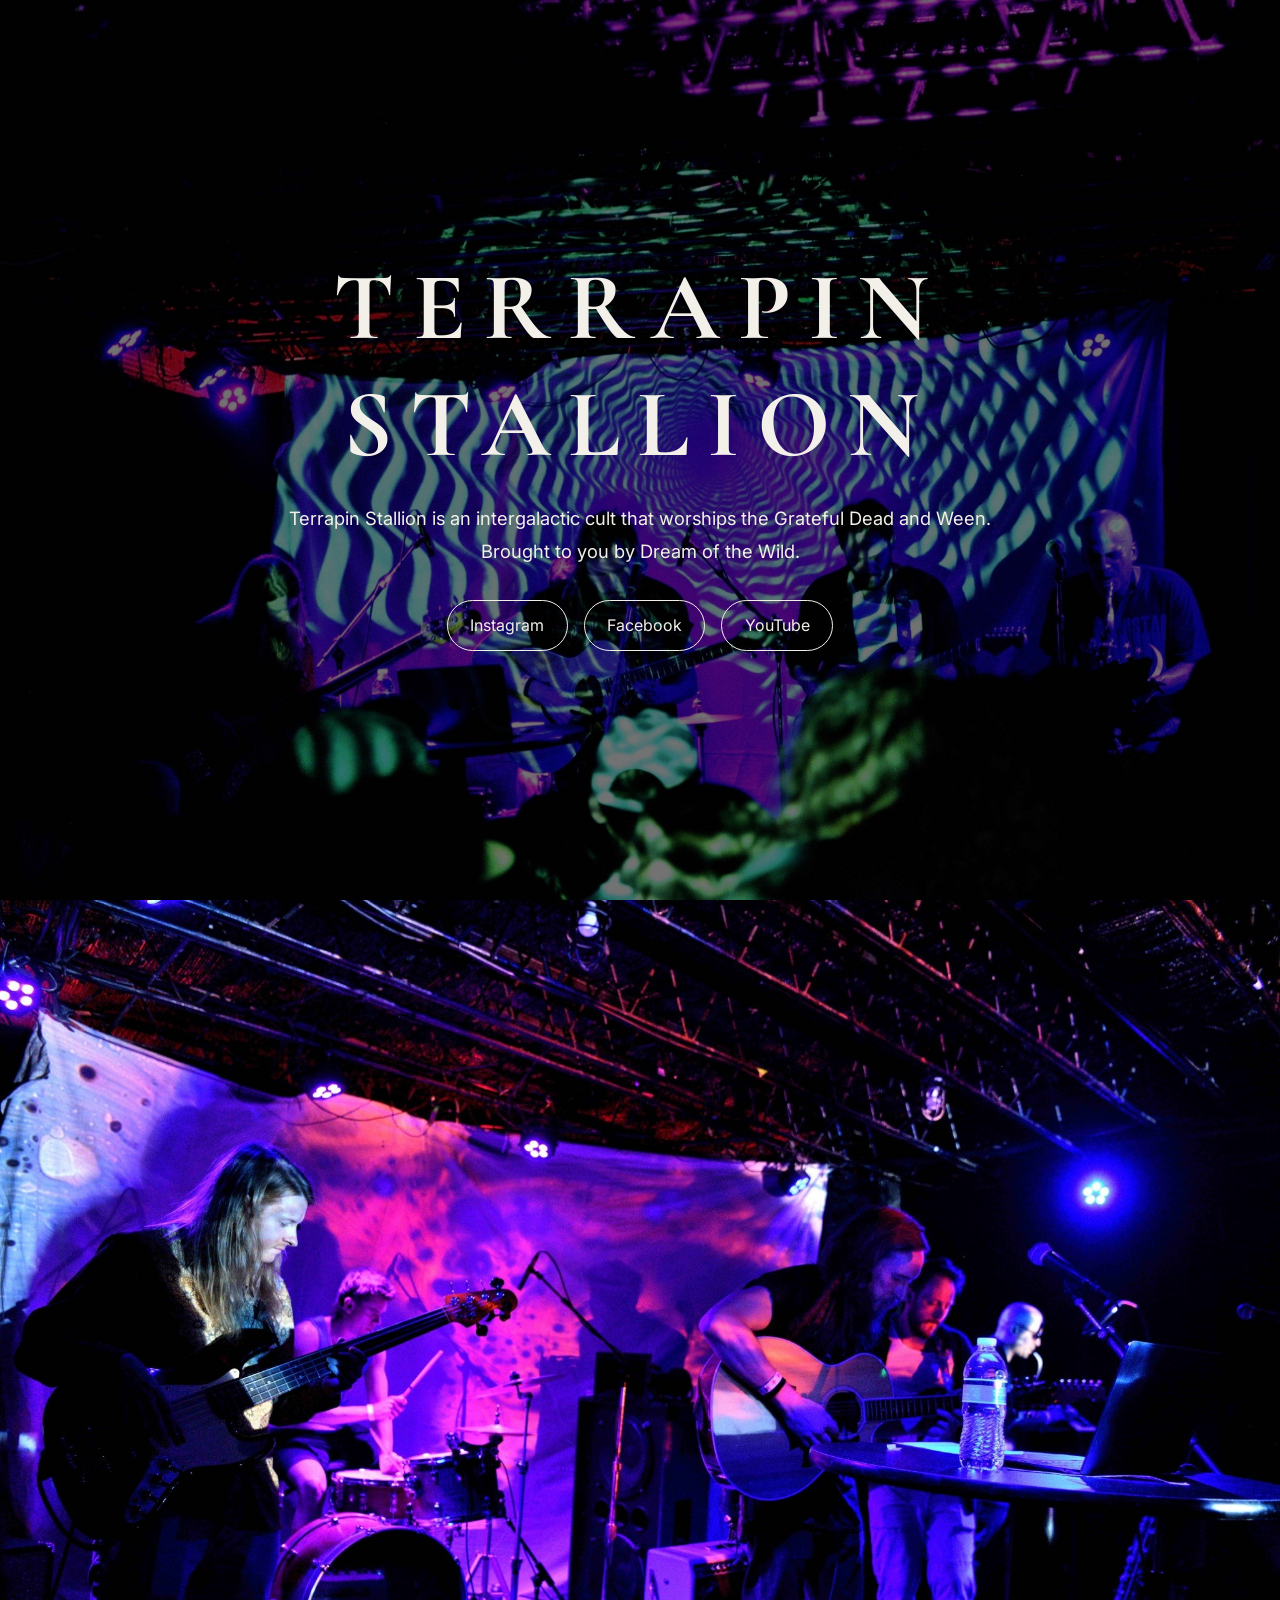
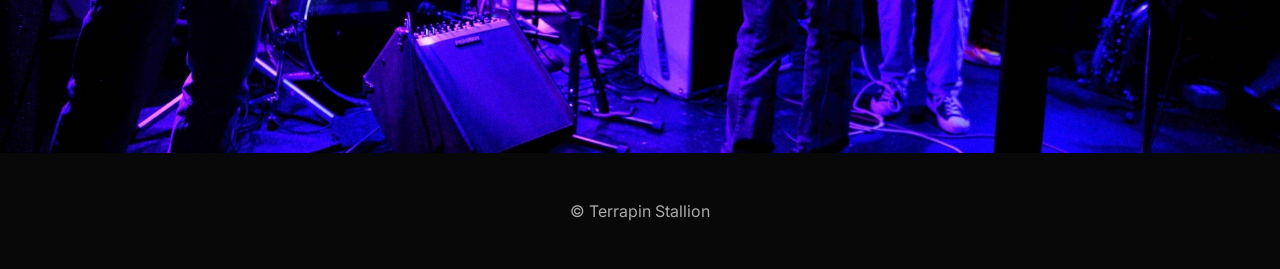
==== index.html @ 1fdfc869 "Add files via upload" ====
<!doctype html>
<html lang="en">
<head>
<meta charset="utf-8">
<meta name="viewport" content="width=device-width,initial-scale=1">
<title>Terrapin Stallion</title>
<meta name="description" content="Terrapin Stallion">
<link rel="preconnect" href="https://fonts.googleapis.com">
<link rel="preconnect" href="https://fonts.gstatic.com" crossorigin>
<link href="https://fonts.googleapis.com/css2?family=Cormorant+Garamond:wght@500;700&family=Inter:wght@300;400;600&display=swap" rel="stylesheet">
<link rel="stylesheet" href="style.css">
</head>
<body>
<section class="hero">
<div class="overlay"></div>
<div class="content">
<h1>TERRAPIN STALLION</h1>
<p>Terrapin Stallion is an intergalactic cult that worships the Grateful Dead and Ween. Brought to you by Dream of the Wild.</p>
<div class="buttons">
<a href="https://www.instagram.com/dreamofthewildofficial/" target="_blank">Instagram</a>
<a href="https://www.facebook.com/dreamofthewild/" target="_blank">Facebook</a>
<a href="https://www.youtube.com/channel/UCH4yF0SMGt9WwRROaF1CUCg" target="_blank">YouTube</a>
</div>
</div>
</section>
<section class="image"><img src="assets/photo2.jpg" alt="Band performing"></section>
<footer>© Terrapin Stallion</footer>
</body></html>
---- style.css ----
html{scroll-behavior:smooth}
body{margin:0;background:#080808;color:#F3F0EA;font-family:Inter,sans-serif}
.hero{min-height:100vh;background:url('assets/photo1.jpg') center/cover no-repeat;position:relative;display:flex;align-items:center;justify-content:center}
.overlay{position:absolute;inset:0;background:rgba(0,0,0,.55)}
.content{position:relative;max-width:760px;padding:2rem;text-align:center;animation:fade 1.2s}
h1{font-family:'Cormorant Garamond',serif;font-size:clamp(3rem,8vw,6rem);letter-spacing:.18em;margin:0 0 1rem}
p{font-size:1.15rem;line-height:1.8}
.buttons{margin-top:2rem;display:flex;gap:1rem;justify-content:center;flex-wrap:wrap}
a{color:#F3F0EA;text-decoration:none;border:1px solid #F3F0EA;padding:.9rem 1.4rem;border-radius:999px}
a:hover{background:#F3F0EA;color:#080808}
.image img{display:block;width:100%}
footer{text-align:center;padding:3rem;color:#aaa}
@keyframes fade{from{opacity:0;transform:translateY(20px)}to{opacity:1;transform:none}}
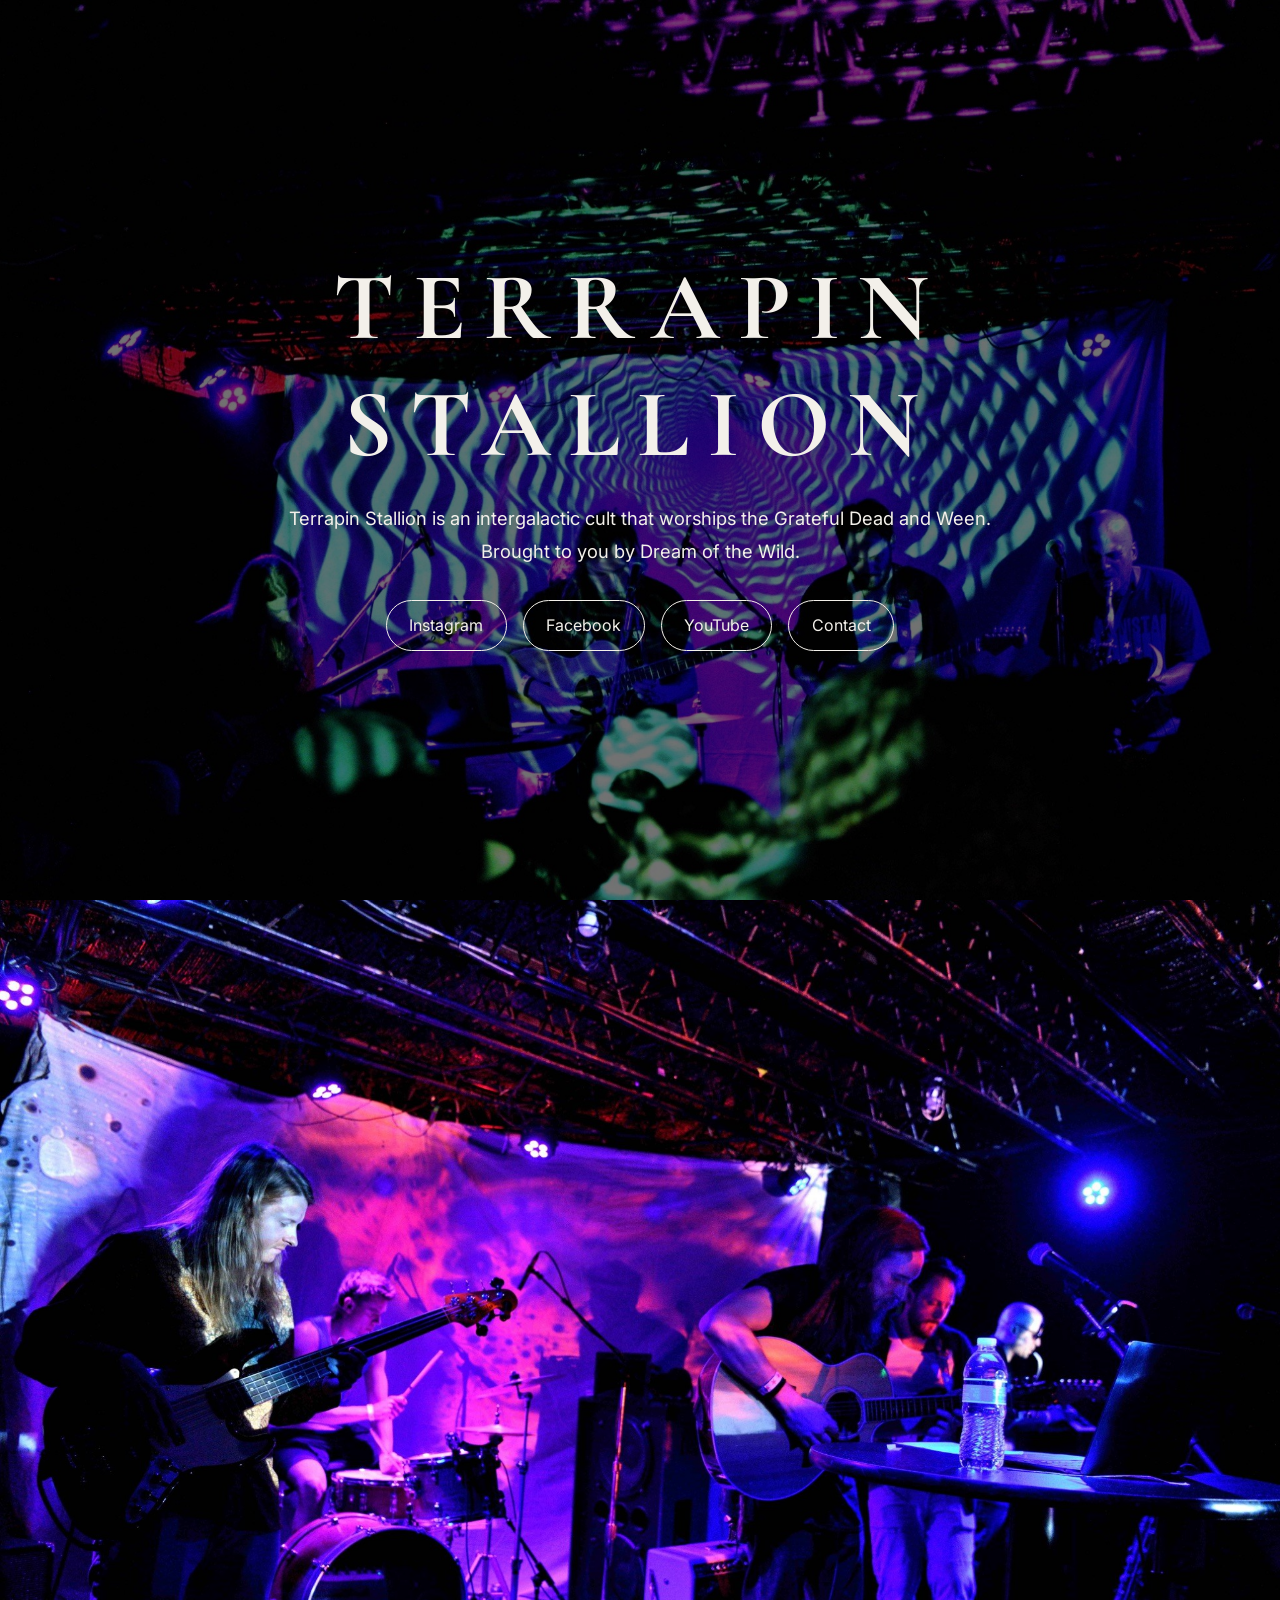
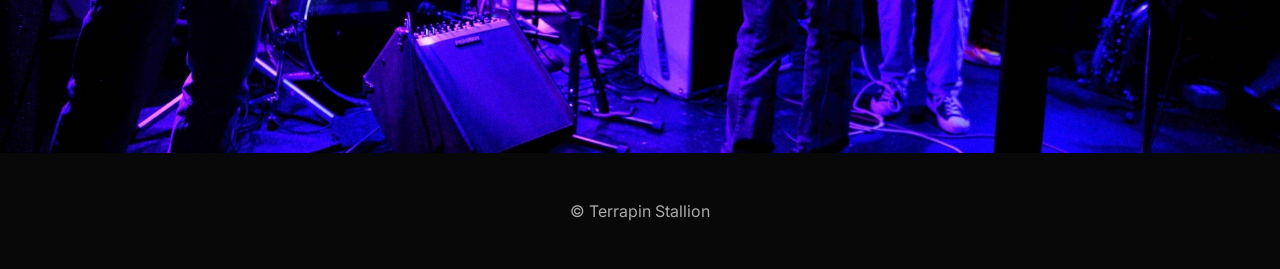
==== commit 401b8198: "Add files via upload" ====
--- a/index.html
+++ b/index.html
@@ -16,13 +16,20 @@
 <div class="content">
 <h1>TERRAPIN STALLION</h1>
 <p>Terrapin Stallion is an intergalactic cult that worships the Grateful Dead and Ween. Brought to you by Dream of the Wild.</p>
+
 <div class="buttons">
 <a href="https://www.instagram.com/dreamofthewildofficial/" target="_blank">Instagram</a>
 <a href="https://www.facebook.com/dreamofthewild/" target="_blank">Facebook</a>
 <a href="https://www.youtube.com/channel/UCH4yF0SMGt9WwRROaF1CUCg" target="_blank">YouTube</a>
+<a href="mailto:dreamofthewildofficial@gmail.com">Contact</a>
 </div>
 </div>
 </section>
-<section class="image"><img src="assets/photo2.jpg" alt="Band performing"></section>
+
+<section class="image">
+<img src="assets/photo2.jpg" alt="Terrapin Stallion performing live">
+</section>
+
 <footer>© Terrapin Stallion</footer>
-</body></html>+</body>
+</html>
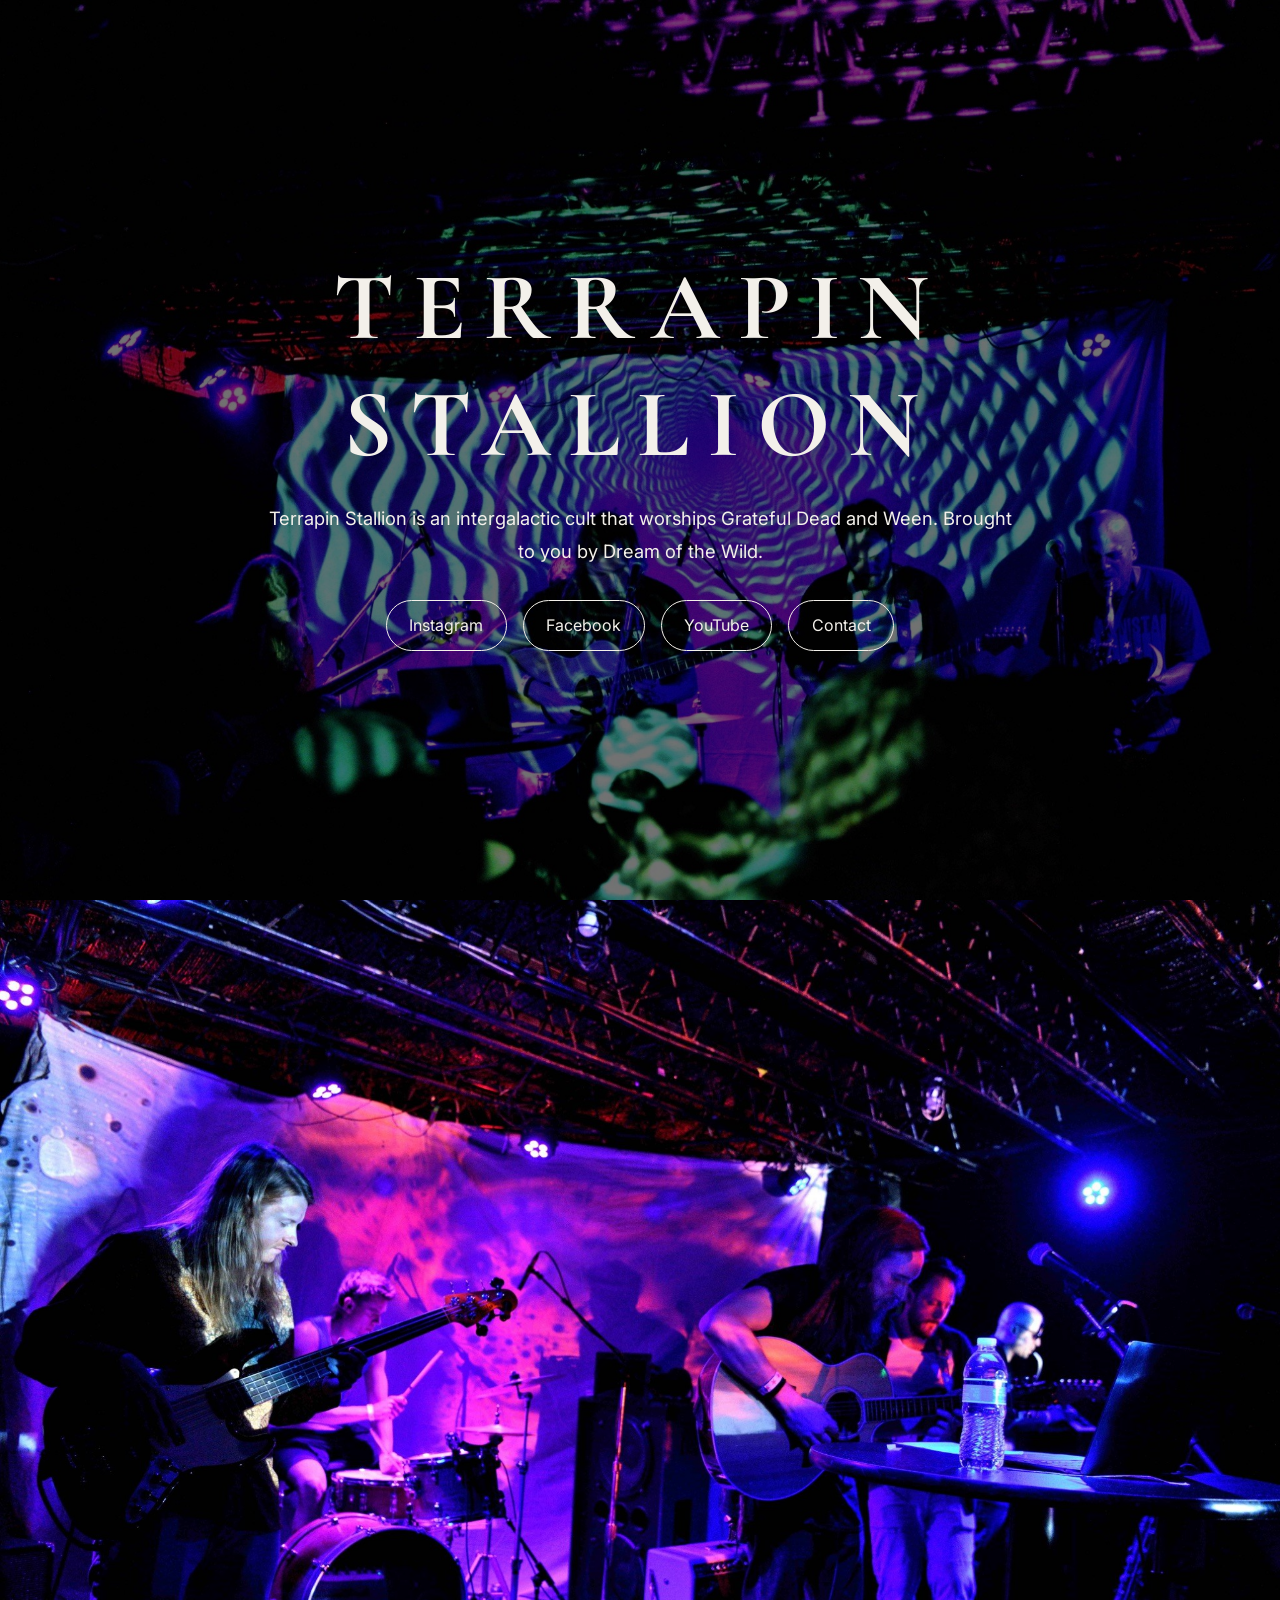
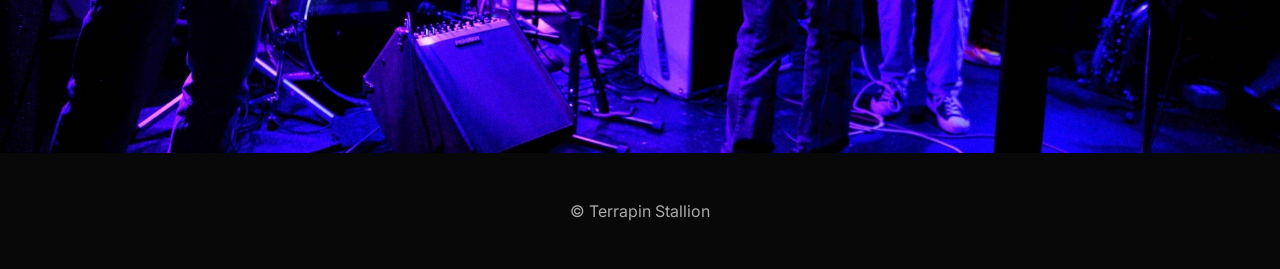
==== commit 9e21156a: "Add files via upload" ====
--- a/index.html
+++ b/index.html
@@ -15,7 +15,7 @@
 <div class="overlay"></div>
 <div class="content">
 <h1>TERRAPIN STALLION</h1>
-<p>Terrapin Stallion is an intergalactic cult that worships the Grateful Dead and Ween. Brought to you by Dream of the Wild.</p>
+<p>Terrapin Stallion is an intergalactic cult that worships Grateful Dead and Ween. Brought to you by Dream of the Wild.</p>
 
 <div class="buttons">
 <a href="https://www.instagram.com/dreamofthewildofficial/" target="_blank">Instagram</a>
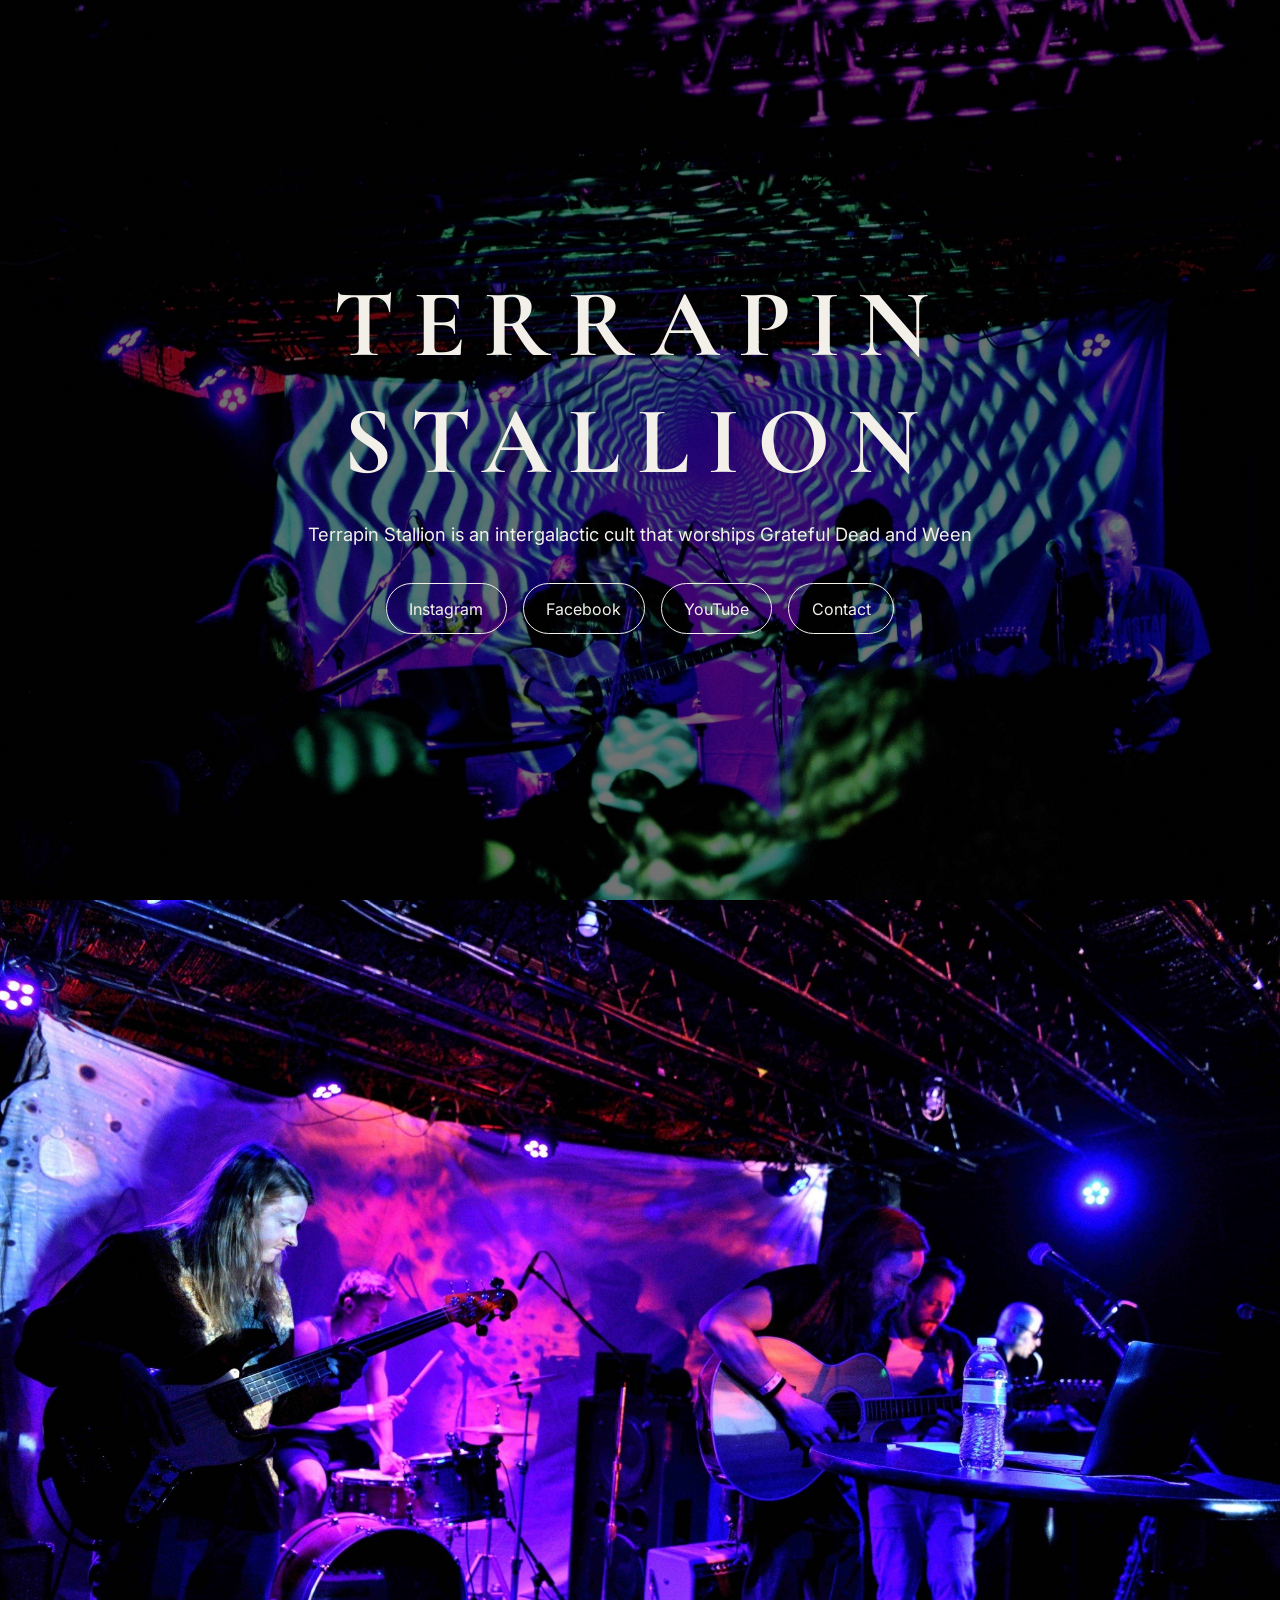
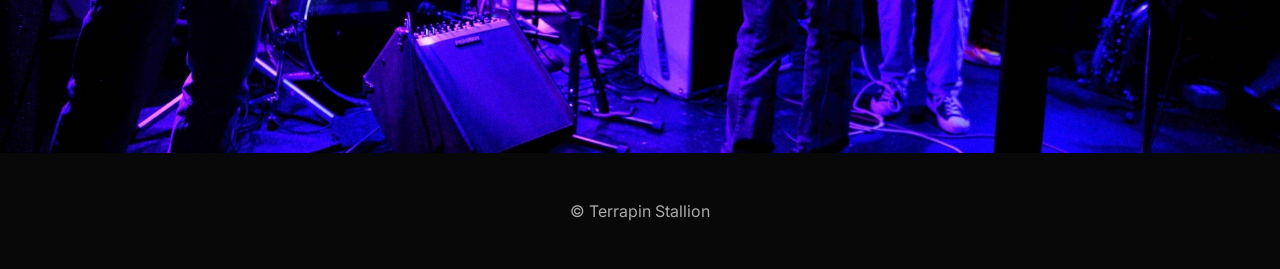
==== commit f504e91e: "Add files via upload" ====
--- a/index.html
+++ b/index.html
@@ -15,7 +15,7 @@
 <div class="overlay"></div>
 <div class="content">
 <h1>TERRAPIN STALLION</h1>
-<p>Terrapin Stallion is an intergalactic cult that worships Grateful Dead and Ween. Brought to you by Dream of the Wild.</p>
+<p>Terrapin Stallion is an intergalactic cult that worships Grateful Dead and Ween</p>
 
 <div class="buttons">
 <a href="https://www.instagram.com/dreamofthewildofficial/" target="_blank">Instagram</a>
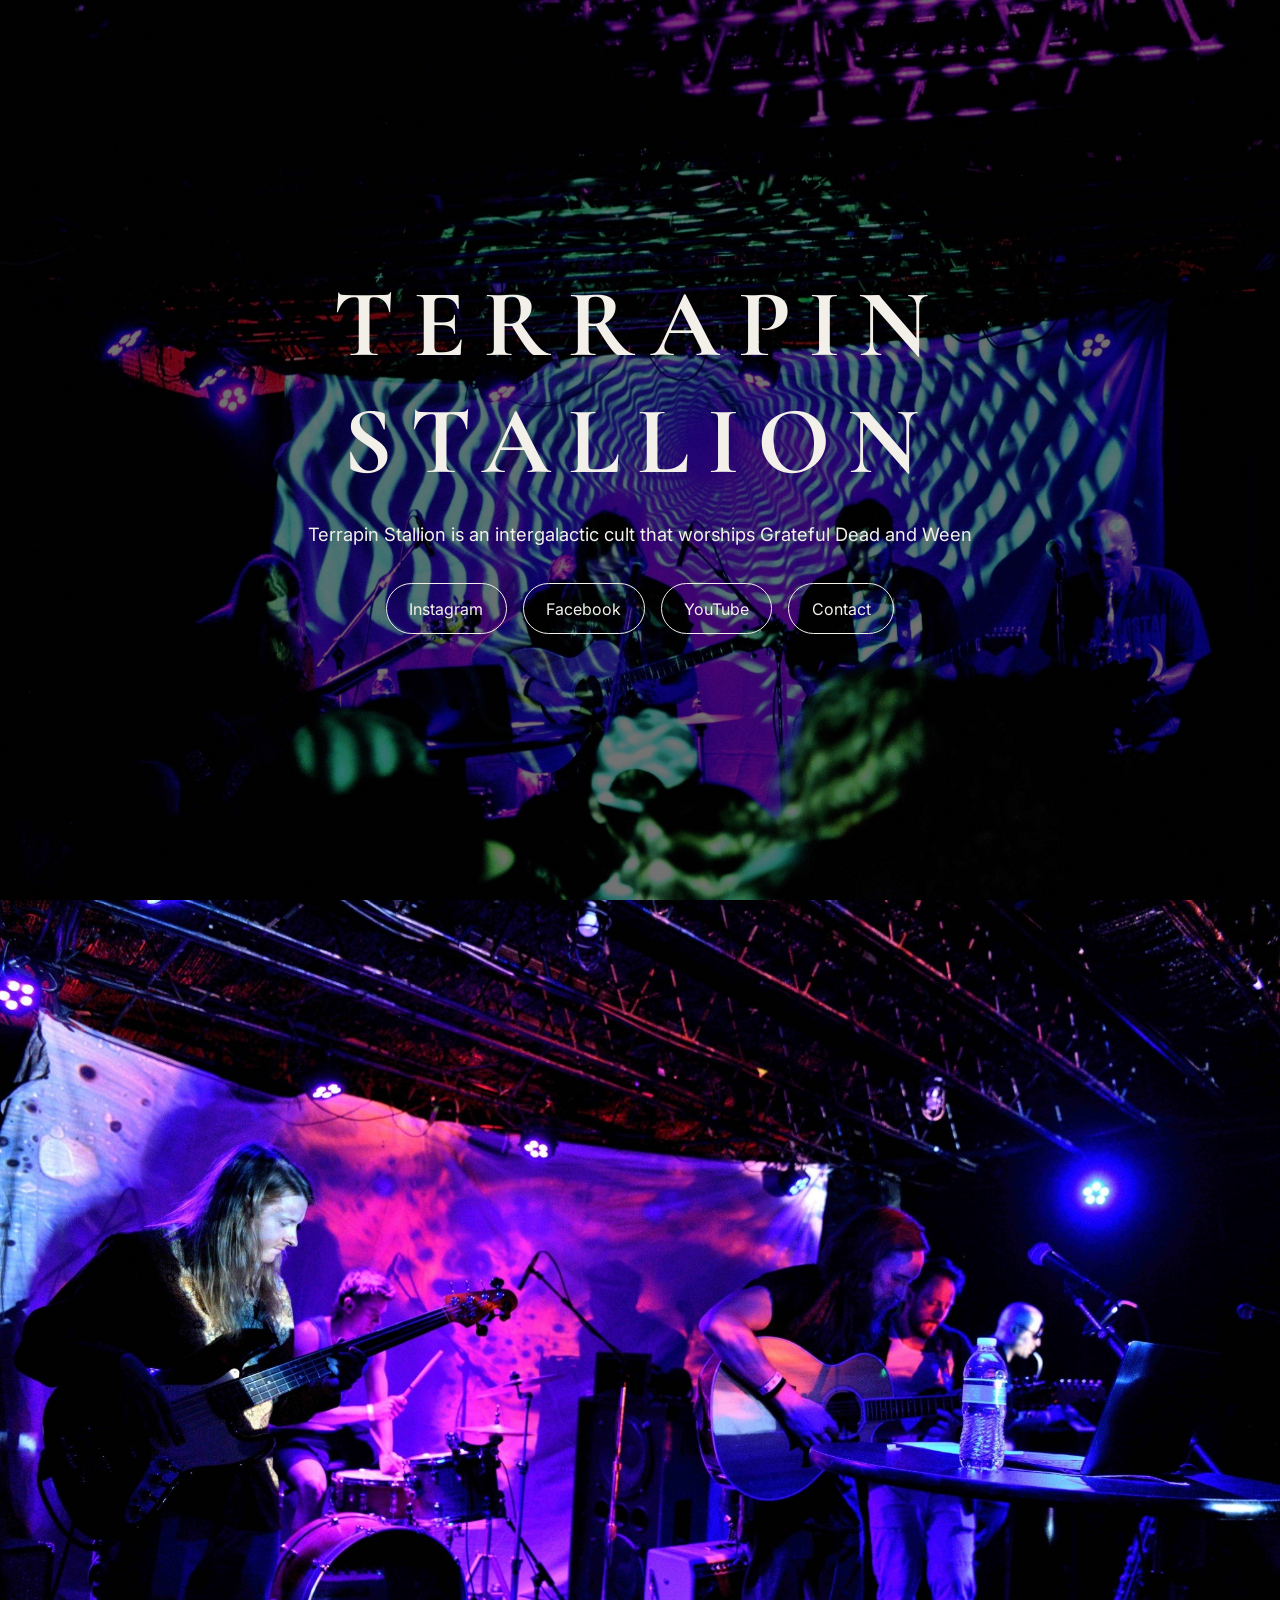
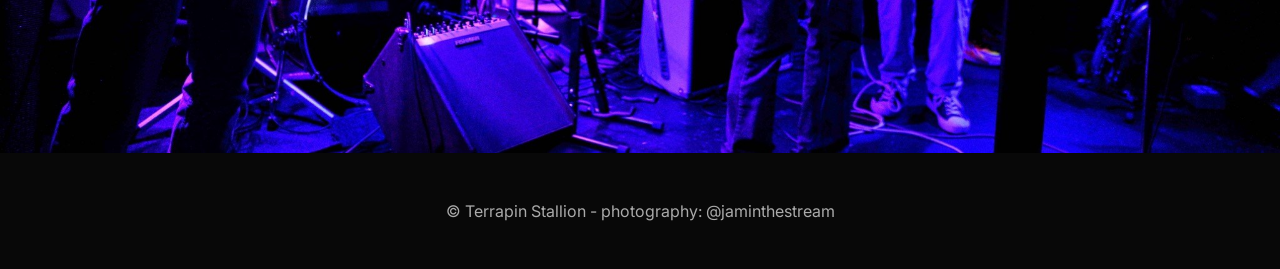
==== commit c6ef5823: "Update footer with photography credit" ====
--- a/index.html
+++ b/index.html
@@ -30,6 +30,6 @@
 <img src="assets/photo2.jpg" alt="Terrapin Stallion performing live">
 </section>
 
-<footer>© Terrapin Stallion</footer>
+<footer>© Terrapin Stallion - photography: @jaminthestream </footer>
 </body>
 </html>
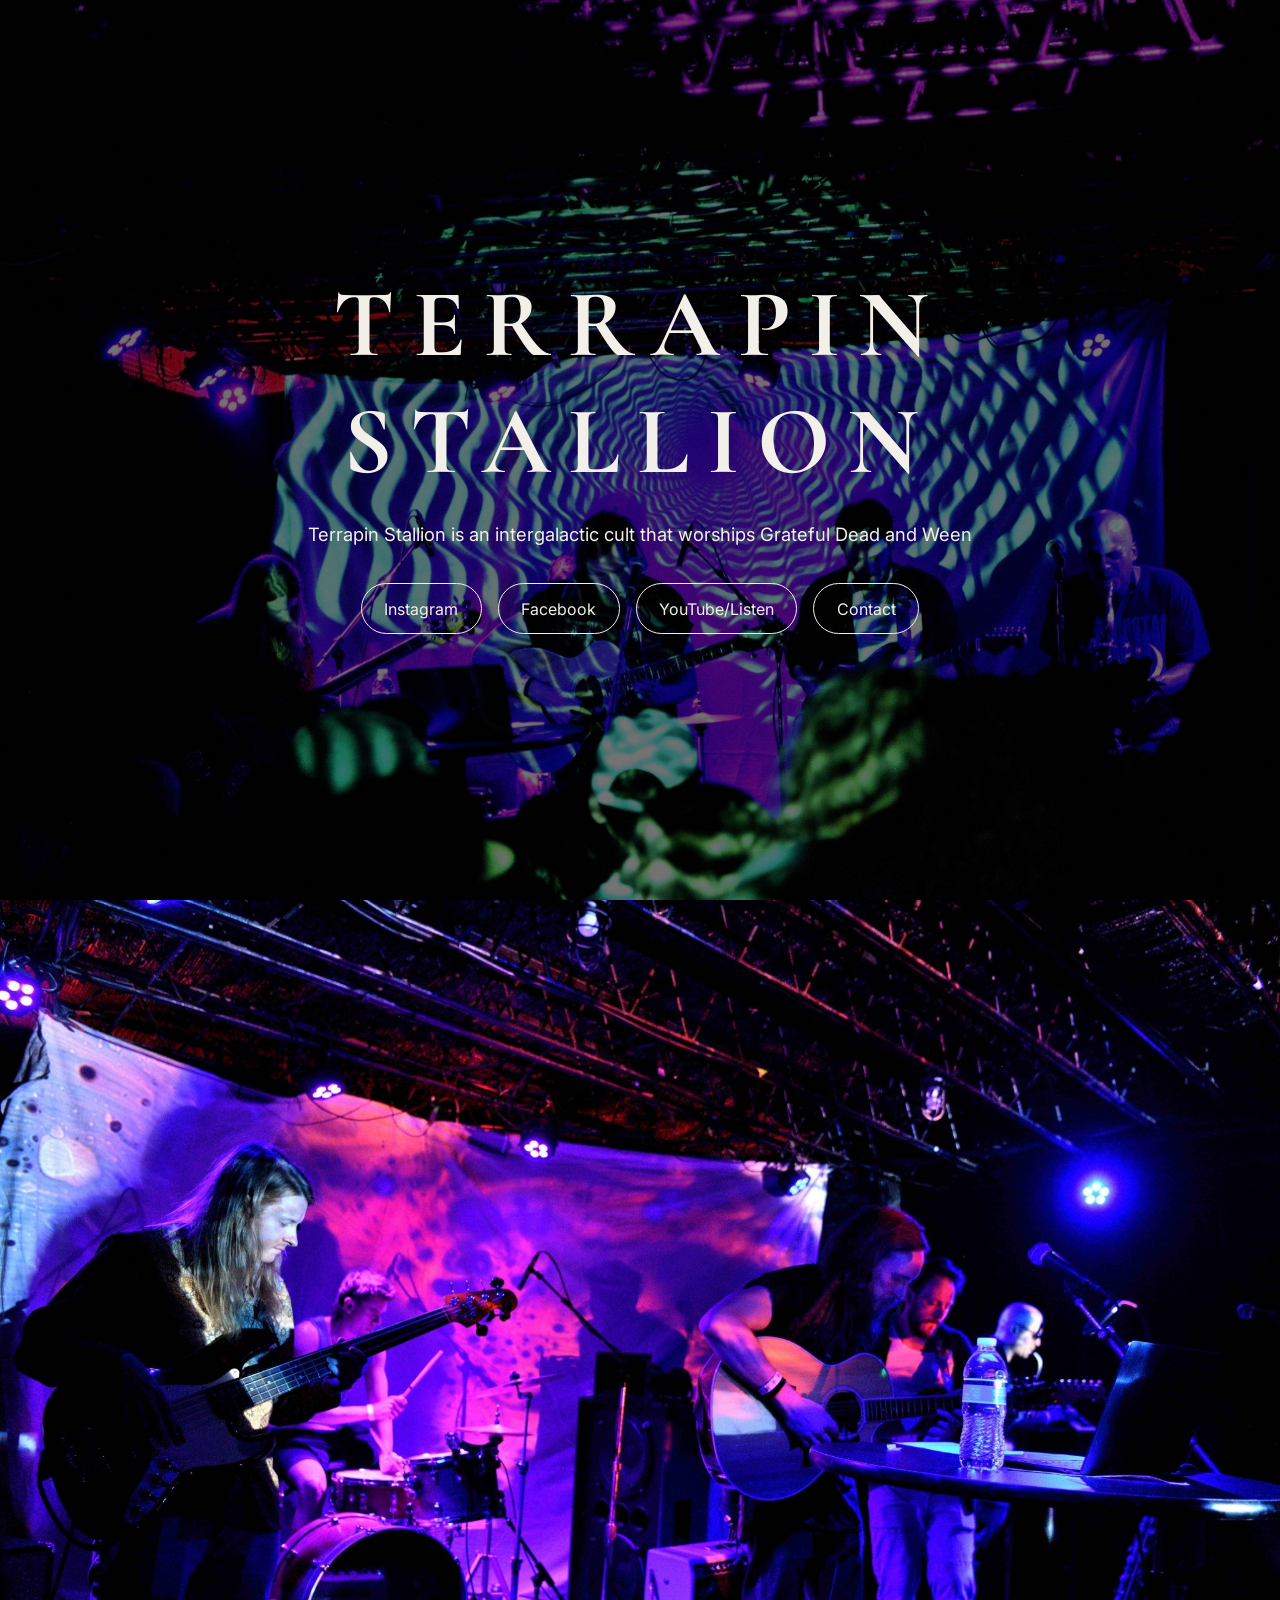
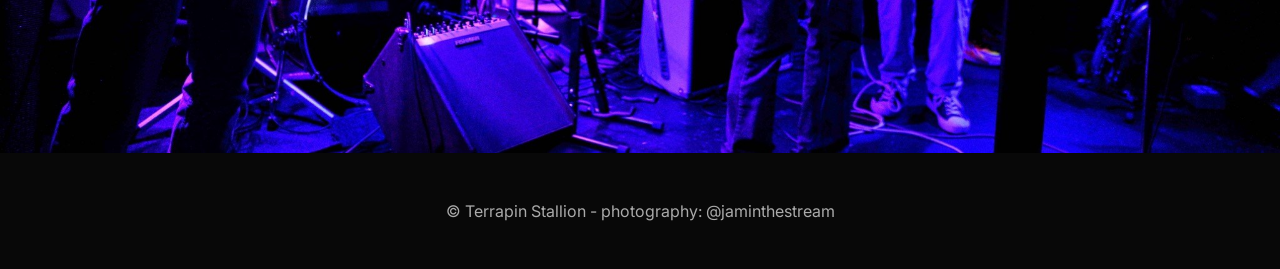
==== commit 149eec6c: "Update YouTube link to YouTube/Listen" ====
--- a/index.html
+++ b/index.html
@@ -20,7 +20,7 @@
 <div class="buttons">
 <a href="https://www.instagram.com/dreamofthewildofficial/" target="_blank">Instagram</a>
 <a href="https://www.facebook.com/dreamofthewild/" target="_blank">Facebook</a>
-<a href="https://www.youtube.com/channel/UCH4yF0SMGt9WwRROaF1CUCg" target="_blank">YouTube</a>
+<a href="https://www.youtube.com/channel/UCH4yF0SMGt9WwRROaF1CUCg" target="_blank">YouTube/Listen</a>
 <a href="mailto:dreamofthewildofficial@gmail.com">Contact</a>
 </div>
 </div>
